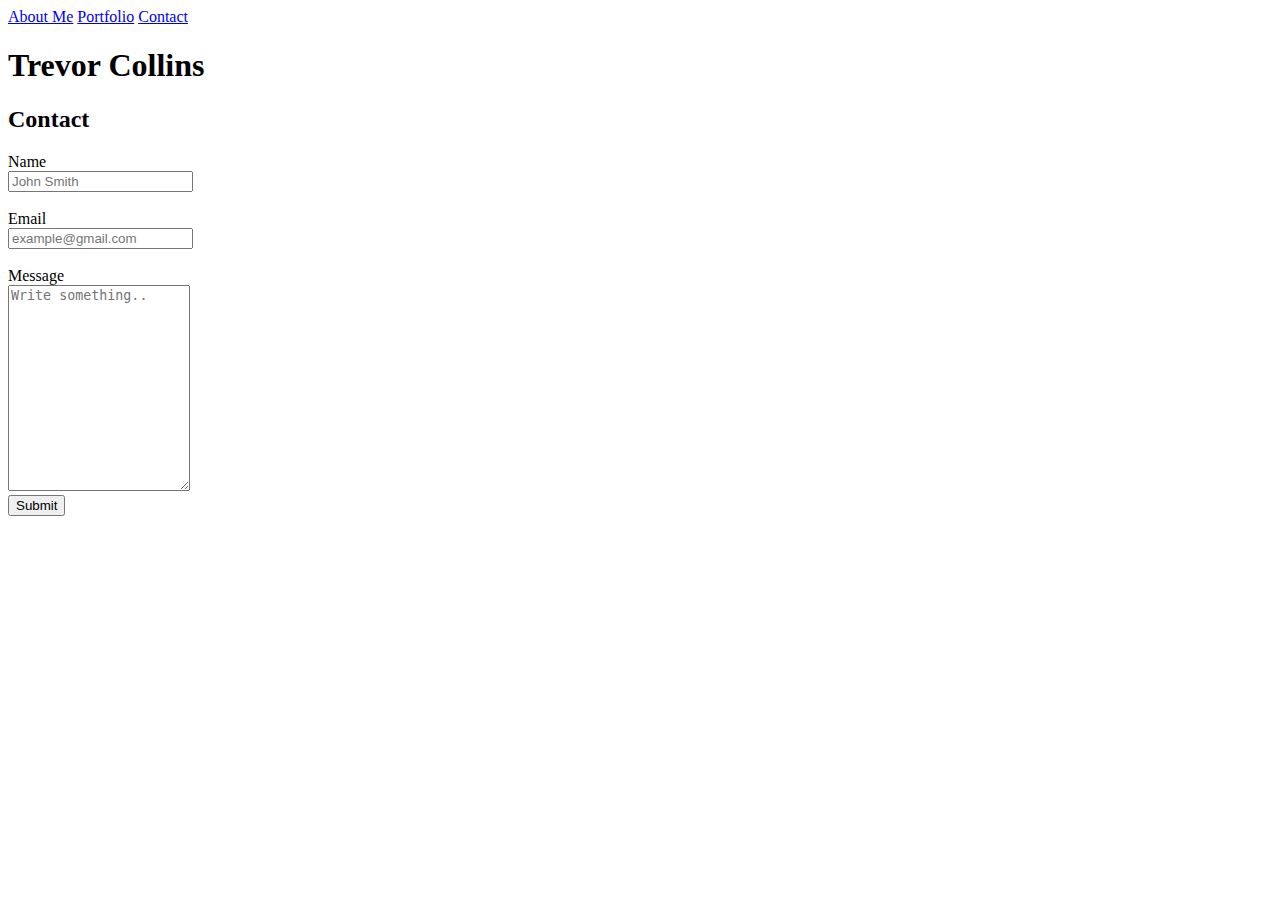
==== contact.html @ 9fa3b477 "Final push" ====
<!DOCTYPE html>
<html>
<head>
    <meta charset="utf-8" />
    <title>Portfolio: Contact</title>
    <link rel="stylesheet" type="text/css" href="assets/CSS/style.css" />
</head>
<body>

    <header>
        <div id="header">
            <nav>
                <a href="index.html">About Me</a>
                <a id="sideBorder" href="portfolio.html">Portfolio</a>
                <a href="contact.html">Contact</a>
            </nav>

            <h1 id="name">Trevor Collins</h1>
        </div>
    </header>

    <div id="mainBody" class="clearfix">

        <h2>Contact</h2>

        <div>
            <div id="contactForm">
                <label for="fname">Name</label><br>
                <input type="text" id="fname" name="firstname" placeholder="John Smith">
                
                <br><br>

                <label for="lname">Email</label><br>
                <input type="text" id="lname" name="Email" placeholder="example@gmail.com">
            
                <br><br>
                
                <label for="subject">Message</label><br>
                <textarea id="subject" name="Message" placeholder="Write something.." style="height:200px"></textarea>
            
                <br>

                <input type="submit" value="Submit">
            
                </form>
            </div>
        </div>
    </div>
    
</body>
</html>
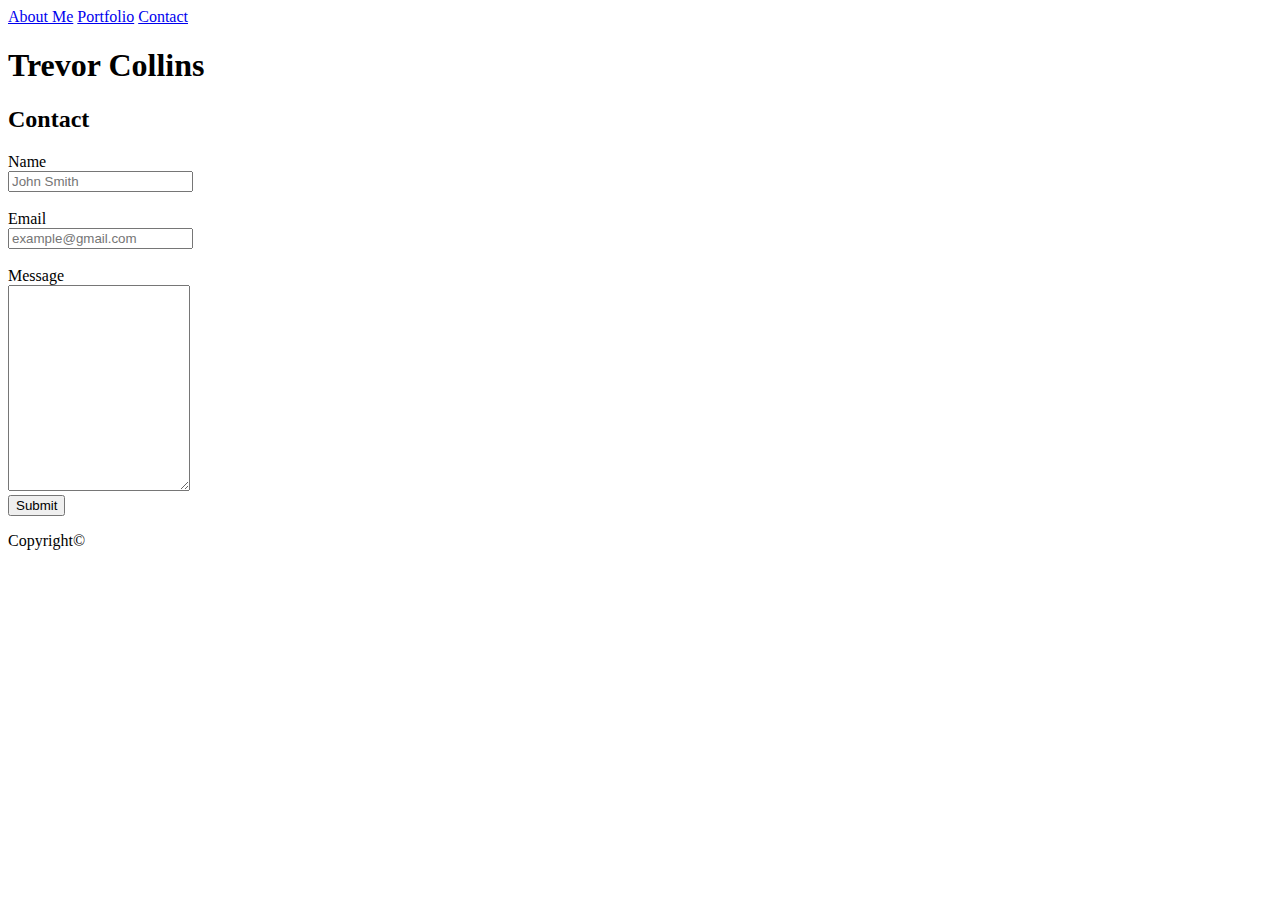
==== commit 538cf9d5: "Final final push" ====
--- a/contact.html
+++ b/contact.html
@@ -4,22 +4,24 @@
     <meta charset="utf-8" />
     <title>Portfolio: Contact</title>
     <link rel="stylesheet" type="text/css" href="assets/CSS/style.css" />
+    <link rel="stylesheet" type="text/css" href="assets/CSS/layout.css" />
 </head>
-<body>
+
+<body class="contact">
 
     <header>
         <div id="header">
             <nav>
-                <a href="index.html">About Me</a>
-                <a id="sideBorder" href="portfolio.html">Portfolio</a>
-                <a href="contact.html">Contact</a>
+                <a id="about" href="index.html">About Me</a>
+                <a id="portfolio" href="portfolio.html">Portfolio</a>
+                <a id="contact" href="contact.html">Contact</a>
             </nav>
 
             <h1 id="name">Trevor Collins</h1>
         </div>
     </header>
 
-    <div id="mainBody" class="clearfix">
+    <div class="mainBody clearfix">
 
         <h2>Contact</h2>
 
@@ -31,21 +33,27 @@
                 <br><br>
 
                 <label for="lname">Email</label><br>
-                <input type="text" id="lname" name="Email" placeholder="example@gmail.com">
+                <input type="text" id="email" name="Email" placeholder="example@gmail.com">
             
                 <br><br>
                 
                 <label for="subject">Message</label><br>
-                <textarea id="subject" name="Message" placeholder="Write something.." style="height:200px"></textarea>
+                <textarea id="message" name="Message" style="height:200px"></textarea>
             
                 <br>
 
-                <input type="submit" value="Submit">
+                <input id="submit" type="submit" value="Submit">
             
                 </form>
             </div>
+
+            <div class="footer">
+                <p>Copyright©</p>
+            </div>
+        
         </div>
     </div>
     
 </body>
+
 </html>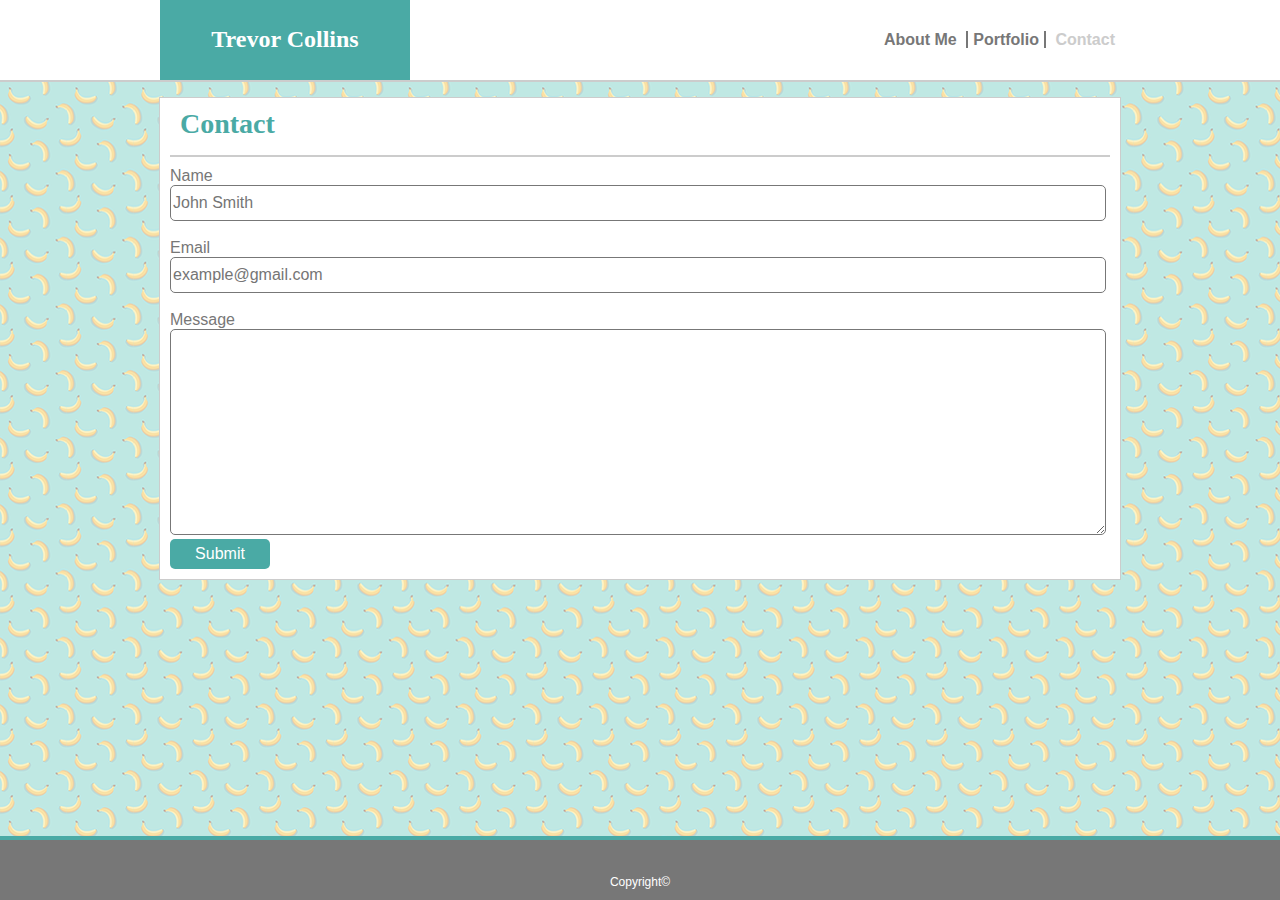
==== commit 578021d8: "Fixed an issue with capitalization" ====
--- a/contact.html
+++ b/contact.html
@@ -3,8 +3,8 @@
 <head>
     <meta charset="utf-8" />
     <title>Portfolio: Contact</title>
-    <link rel="stylesheet" type="text/css" href="assets/CSS/style.css" />
-    <link rel="stylesheet" type="text/css" href="assets/CSS/layout.css" />
+    <link rel="stylesheet" type="text/css" href="Assets/CSS/style.css" />
+    <link rel="stylesheet" type="text/css" href="Assets/CSS/layout.css" />
 </head>
 
 <body class="contact">
--- a/Assets/CSS/style.css
+++ b/Assets/CSS/style.css
@@ -0,0 +1,136 @@
+body {
+    background-image: url(../Images/bananas.png);
+    color: #777777;
+    font-family: "arial", "helvetica neue", Helvetica, sans-serif;
+    font-weight: 300;
+}
+
+header {
+    background-color: #ffffff;
+    border-bottom: 2px solid #cccccc;
+}
+
+nav {
+    line-height: 5em;
+}
+
+nav a {
+    font-weight: bold;
+    color: #777777;
+    text-decoration: none;
+}
+
+a:hover {
+    background: #777777;
+    color: #ffffff;
+}
+
+a:active {
+    color: #cccccc;
+}
+
+.about #about {
+    color: #cccccc;
+}
+
+.contact #contact {
+    color: #cccccc;
+}
+
+.portfolio #portfolio {
+    color: #cccccc;
+}
+
+#portfolio {
+    border-left: 2px solid #777777;
+    border-right: 2px solid #777777;
+}
+
+#name {
+    background-color: #4aaaa5;
+    font-family: Georgia, 'Times New Roman', Times, serif;
+    color: #ffffff;
+    font-size: 1.5em;
+    text-align: center;
+    line-height: 3.25em;
+}
+
+.mainBody {
+    background-color: #ffffff;
+    border: 1px solid #cccccc;
+}
+
+h2 {
+    font-size: 1.75em;
+    color: #4aaaa5;
+    font-family: Georgia, 'Times New Roman', Times, serif;
+    border-bottom: 2px solid #cccccc;
+}
+
+img {
+    border: 1px solid #cccccc;
+}
+
+.footer {
+    background: #777777;
+    color: #ffffff;
+    text-align: center;
+    line-height: 5em;
+    font-size: .75em;
+    border-top: 4px solid #4aaaa5;
+}
+
+
+/* for portfolio page */
+
+
+ul {
+    list-style-type: none;
+}
+
+.photoTag {
+    font-family: Georgia, 'Times New Roman', Times, serif;
+    font-size: 1.5em;
+    font-weight: 600;
+    line-height: 2.25em;
+    text-align: center;
+    color: #ffffff;
+    background: #4aaaa5;
+}
+
+/* for contact page */
+
+#fname {
+    border: 1px solid #777777;
+    border-radius: 5px;
+    font-size: 1em;
+    line-height: 2em;
+}
+
+#email {
+    border: 1px solid #777777;
+    border-radius: 5px;
+    font-size: 1em;
+    line-height: 2em;
+}
+
+#message {
+    border: 1px solid #777777;
+    border-radius: 5px;
+    font-size: 1em;
+    line-height: 2em;
+}
+
+#submit {
+    background: #4aaaa5;
+    font-family: "arial", "helvetica neue", Helvetica, sans-serif;
+    border: none;
+    border-radius: 5px;
+    color: #ffffff;
+    font-size: 1em;
+}
+
+#submit:hover {
+    background: #ffffff;
+    color: #4aaaa5;
+}--- a/Assets/CSS/layout.css
+++ b/Assets/CSS/layout.css
@@ -0,0 +1,145 @@
+html, body {
+    height: 100%;
+}
+
+body {
+    margin: auto;
+    position: relative;
+    min-height: 100%;
+}
+
+header {
+    height: 80px;
+    position: relative;
+}
+
+nav {
+    float: right;
+}
+
+#header {
+    width: 960px;
+    margin: 0 auto;
+}
+
+nav a {
+    padding: 0 5px;
+}
+
+#name {
+    width: 250px;
+    height: 80px;
+    margin: 0;
+    position: absolute;
+}
+
+.mainBody {
+    width: 960px;
+    margin: 15px auto;
+    /* margin-bottom: 20px; */
+    position: relative;
+}
+
+h2 {
+    margin: 10px;
+    padding: 0 0 15px 10px;
+}
+
+img {
+    float: left;
+    height: 200px;
+    margin: 0 1em 10px 10px;
+}
+
+.push {
+    height: 80px;
+}
+
+.footer {
+    height: 60px;
+    position: fixed;
+    right: 0;
+    bottom: 0;
+    left: 0;
+    width: 100%;
+    margin-top: 20px;
+    display: block;
+}
+
+
+/* for portfolio page */
+
+
+ul {
+    margin: 0;
+    padding: 0;
+}
+
+.gallery {
+    margin: 0 0 0 10px;
+}
+
+section {
+    margin-bottom: 50px;
+}
+
+.gallery li {
+    float: left;
+    margin: 10px auto;
+}
+
+#trivia {
+    clear: both;
+}
+
+#rps {
+    clear: both;
+}
+
+li {
+    position: relative;
+}
+
+.photoTag {
+    width: 275px;
+    height: 2.5em;
+    margin: 11px;
+    position: absolute;
+    bottom: 10px;
+}
+
+/* for contact page */
+
+#contactForm {
+    width: 930px;
+    margin: 10px;
+}
+
+#fname {
+    width: 100%;
+}
+
+#email {
+    width: 100%;
+}
+
+#message {
+    width: 100%;
+}
+
+#submit {
+    width: 100px;
+    height: 30px;
+}
+
+/* just clearfix */
+
+.clearfix:before,
+.clearfix:after {
+    content: "";
+    display: table;
+}
+
+.clearfix:after {
+    clear: both;
+}